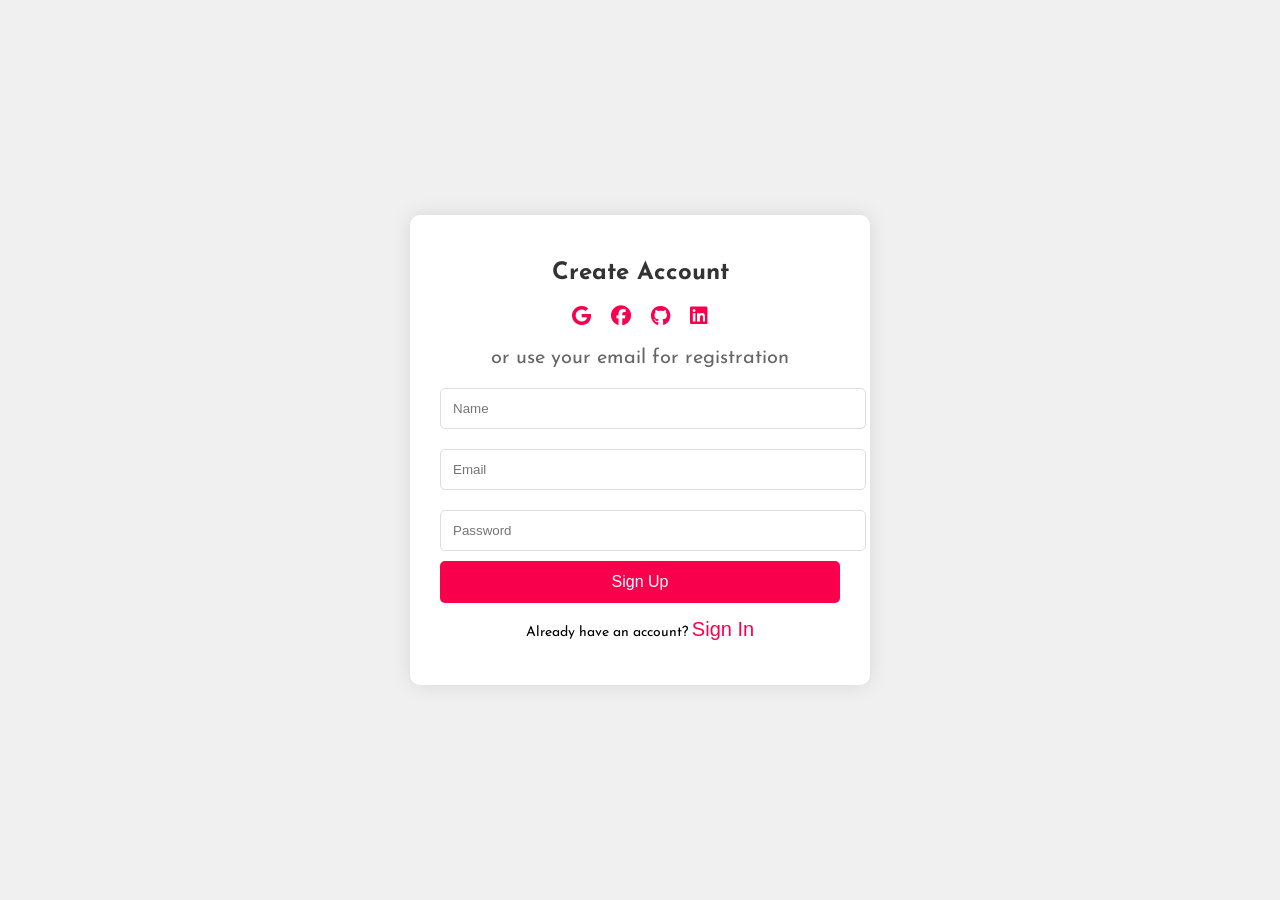
==== login.html @ d12c1356 "fix" ====
<!DOCTYPE html>
<html lang="en">
<head>
  <meta charset="UTF-8" />
  <meta name="viewport" content="width=device-width, initial-scale=1.0" />
  <title>Login & Sign Up | Portfolio</title>

  <!-- External CSS -->
  <link rel="stylesheet" href="login.css" />

  <!-- Font Awesome Icons -->
  <link rel="stylesheet" href="https://cdnjs.cloudflare.com/ajax/libs/font-awesome/6.6.0/css/all.min.css" />

  <!-- Google Fonts -->
  <link href="https://fonts.googleapis.com/css2?family=Josefin+Sans:wght@100;700&display=swap" rel="stylesheet" />
</head>

<body>
  <main>
    <div class="lp-container">
      <!-- Sign Up Form -->
      <div class="lp-form lp-signup active">
        <form action="#" method="post">
          <h1>Create Account</h1>
          <div class="lp-social-icons">
            <a href="#" class="lp-icons"><i class="fab fa-google"></i></a>
            <a href="#" class="lp-icons"><i class="fab fa-facebook"></i></a>
            <a href="#" class="lp-icons"><i class="fab fa-github"></i></a>
            <a href="#" class="lp-icons"><i class="fab fa-linkedin"></i></a>
          </div>
          <span>or use your email for registration</span>
          <input type="text" placeholder="Name" required />
          <input type="email" placeholder="Email" required />
          <input type="password" placeholder="Password" required />
          <button type="submit">Sign Up</button>
          <p>Already have an account? <a href="#" id="signInBtn">Sign In</a></p>
        </form>
      </div>

      <!-- Sign In Form -->
      <div class="lp-form lp-signin">
        <form action="#" method="post">
          <h1>Sign In</h1>
          <div class="lp-social-icons">
            <a href="#" class="lp-icons"><i class="fab fa-google"></i></a>
            <a href="#" class="lp-icons"><i class="fab fa-facebook"></i></a>
            <a href="#" class="lp-icons"><i class="fab fa-github"></i></a>
            <a href="#" class="lp-icons"><i class="fab fa-linkedin"></i></a>
          </div>
          <span>or use your email account</span>
          <input type="email" placeholder="Email" required />
          <input type="password" placeholder="Password" required />
          <a href="#">Forgot your password?</a>
          <button type="submit">Sign In</button>
          <p>Don't have an account? <a href="#" id="signUpBtn">Sign Up</a></p>
        </form>
      </div>
    </div>
  </main>

  <!-- External JavaScript -->
  <script src="login.js"></script>
</body>
</html>
---- login.css ----
/* ============ Global Styles ============ */
:root {
    --primary-color: #f9004d;
    --secondary-color: #fff;
    --text-color: #333;
    --background-color: #f0f0f0;
    --font-family: 'Josefin Sans', sans-serif;
}


body {
    font-family: var(--font-family);
    display: flex;
    justify-content: center;
    align-items: center;
    height: 100vh;  /* Ensures the full height */
    margin: 0;
    background: var(--background-color);
}

.lp-container {
    display: flex;
    flex-direction: column; /* Ensures vertical alignment */
    align-items: center;
    justify-content: center;
    background: var(--secondary-color);
    box-shadow: 0 0 20px rgba(0, 0, 0, 0.1);
    border-radius: 10px;
    overflow: hidden;
    max-width: 400px;
    width: 100%;
    padding: 30px;
    position: absolute;
    top: 50%;
    left: 50%;
    transform: translate(-50%, -50%); /* Centers perfectly */
}


/* ============ Form Styles ============ */
.lp-form {
    width: 100%;
    display: none;
    text-align: center;
}

.lp-signup.active,
.lp-signin.active {
    display: block;
}

.lp-form h1 {
    margin-bottom: 20px;
    font-size: 24px;
    color: var(--text-color);
}

.lp-social-icons {
    display: flex;
    justify-content: center;
    margin-bottom: 20px;
}
.lp-social-icons p{
    font-size: 18px;
    font-family: Arial, Helvetica, sans-serif;
    font-weight: 500;
}
.lp-icons {
    margin: 0 10px;
    color: var(--text-color);
    font-size: 24px;
    text-decoration: none;
    transition: color 0.3s;
    font-size: 20px;
}

.lp-icons:hover {
    color: var(--primary-color);
}

.lp-form span {
    display: block;
    color: #666;
    margin: 10px 0;
    font-size: 20px;
}

.lp-form input {
    width: 100%;
    padding: 12px;
    margin: 10px 0;
    border: 1px solid #ddd;
    border-radius: 5px;
    
}

.lp-form a {
    color: var(--primary-color);
    text-decoration: none;
    transition: color 0.3s;
    font-family: 'Gill Sans', 'Gill Sans MT', Calibri, 'Trebuchet MS', sans-serif;
    font-size: 20px;
    font-weight: 500;
}

.lp-form a:hover {
    text-decoration: underline;
   
}

.lp-form button {
    width: 100%;
    padding: 12px;
    border: none;
    border-radius: 5px;
    background: var(--primary-color);
    color: var(--secondary-color);
    font-size: 16px;
    cursor: pointer;
    transition: background 0.3s;
}

.lp-form button:hover {
    background: #d8003a;
}

/* ============ Toggle Link ============ */
.lp-form p {
    margin-top: 15px;
    font-size: 14px;
}

/* ============ Responsive Design ============ */
@media screen and (max-width: 480px) {
    .lp-container {
        width: 90%;
    }

    .lp-form h1 {
        font-size: 20px;
    }

    .lp-icons {
        font-size: 20px;
    }

    .lp-form input {
        padding: 10px;
    }
}
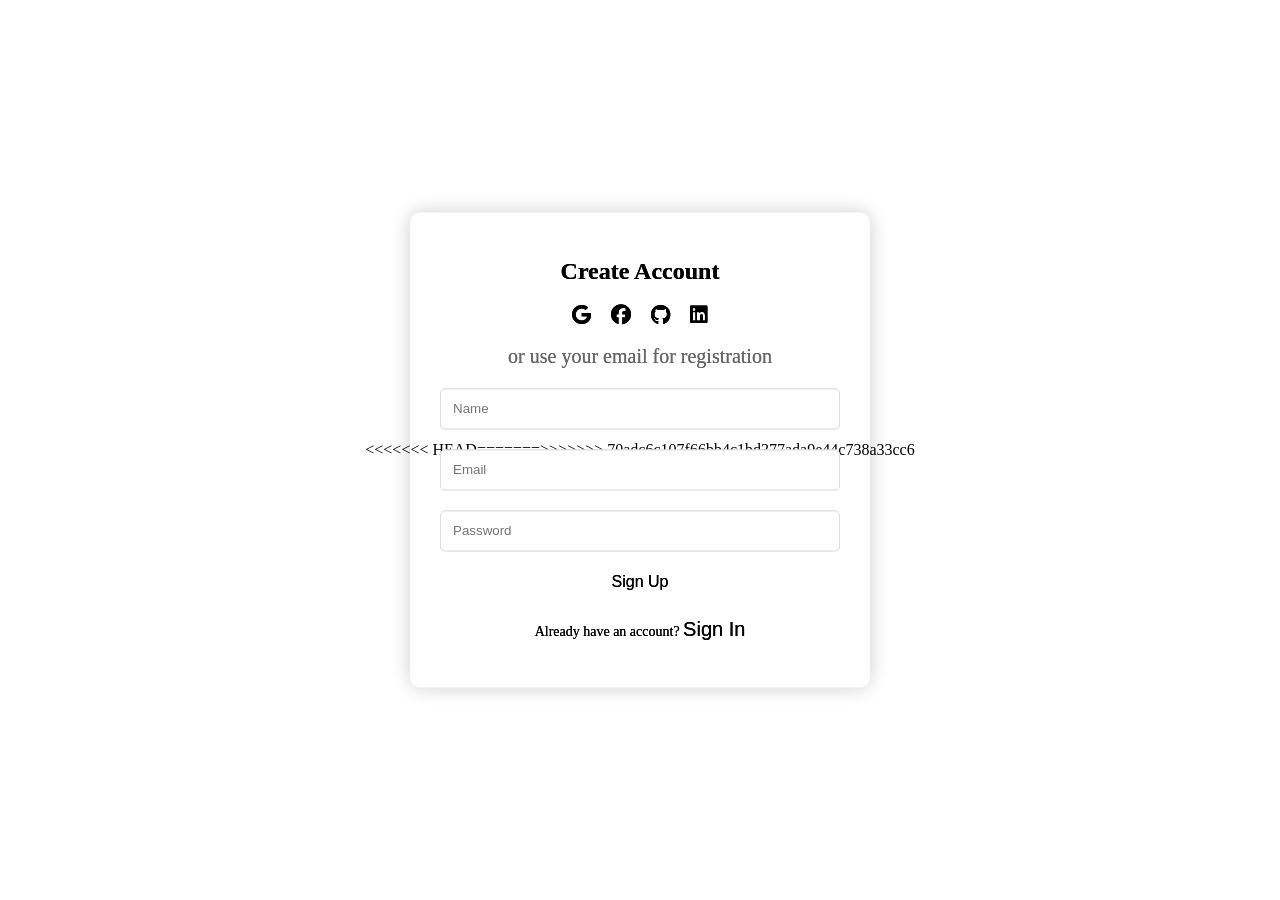
==== commit 68fa72bc: "fix" ====
--- a/login.html
+++ b/login.html
@@ -1,3 +1,4 @@
+<<<<<<< HEAD
 <!DOCTYPE html>
 <html lang="en">
 <head>
@@ -62,3 +63,69 @@
   <script src="login.js"></script>
 </body>
 </html>
+=======
+<!DOCTYPE html>
+<html lang="en">
+<head>
+  <meta charset="UTF-8" />
+  <meta name="viewport" content="width=device-width, initial-scale=1.0" />
+  <title>Login & Sign Up | Portfolio</title>
+
+  <!-- External CSS -->
+  <link rel="stylesheet" href="login.css" />
+
+  <!-- Font Awesome Icons -->
+  <link rel="stylesheet" href="https://cdnjs.cloudflare.com/ajax/libs/font-awesome/6.6.0/css/all.min.css" />
+
+  <!-- Google Fonts -->
+  <link href="https://fonts.googleapis.com/css2?family=Josefin+Sans:wght@100;700&display=swap" rel="stylesheet" />
+</head>
+
+<body>
+  <main>
+    <div class="lp-container">
+      <!-- Sign Up Form -->
+      <div class="lp-form lp-signup active">
+        <form action="#" method="post">
+          <h1>Create Account</h1>
+          <div class="lp-social-icons">
+            <a href="#" class="lp-icons"><i class="fab fa-google"></i></a>
+            <a href="#" class="lp-icons"><i class="fab fa-facebook"></i></a>
+            <a href="#" class="lp-icons"><i class="fab fa-github"></i></a>
+            <a href="#" class="lp-icons"><i class="fab fa-linkedin"></i></a>
+          </div>
+          <span>or use your email for registration</span>
+          <input type="text" placeholder="Name" required />
+          <input type="email" placeholder="Email" required />
+          <input type="password" placeholder="Password" required />
+          <button type="submit">Sign Up</button>
+          <p>Already have an account? <a href="#" id="signInBtn">Sign In</a></p>
+        </form>
+      </div>
+
+      <!-- Sign In Form -->
+      <div class="lp-form lp-signin">
+        <form action="#" method="post">
+          <h1>Sign In</h1>
+          <div class="lp-social-icons">
+            <a href="#" class="lp-icons"><i class="fab fa-google"></i></a>
+            <a href="#" class="lp-icons"><i class="fab fa-facebook"></i></a>
+            <a href="#" class="lp-icons"><i class="fab fa-github"></i></a>
+            <a href="#" class="lp-icons"><i class="fab fa-linkedin"></i></a>
+          </div>
+          <span>or use your email account</span>
+          <input type="email" placeholder="Email" required />
+          <input type="password" placeholder="Password" required />
+          <a href="#">Forgot your password?</a>
+          <button type="submit">Sign In</button>
+          <p>Don't have an account? <a href="#" id="signUpBtn">Sign Up</a></p>
+        </form>
+      </div>
+    </div>
+  </main>
+
+  <!-- External JavaScript -->
+  <script src="login.js"></script>
+</body>
+</html>
+>>>>>>> 70adc6c107f66bb4c1bd377ada9e44c738a33cc6
--- a/login.css
+++ b/login.css
@@ -1,3 +1,4 @@
+<<<<<<< HEAD
 /* ============ Global Styles ============ */
 :root {
     --primary-color: #f9004d;
@@ -148,3 +149,155 @@
         padding: 10px;
     }
 }
+=======
+/* ============ Global Styles ============ */
+:root {
+    --primary-color: #f9004d;
+    --secondary-color: #fff;
+    --text-color: #333;
+    --background-color: #f0f0f0;
+    --font-family: 'Josefin Sans', sans-serif;
+}
+
+
+body {
+    font-family: var(--font-family);
+    display: flex;
+    justify-content: center;
+    align-items: center;
+    height: 100vh;  /* Ensures the full height */
+    margin: 0;
+    background: var(--background-color);
+}
+
+.lp-container {
+    display: flex;
+    flex-direction: column; /* Ensures vertical alignment */
+    align-items: center;
+    justify-content: center;
+    background: var(--secondary-color);
+    box-shadow: 0 0 20px rgba(0, 0, 0, 0.1);
+    border-radius: 10px;
+    overflow: hidden;
+    max-width: 400px;
+    width: 100%;
+    padding: 30px;
+    position: absolute;
+    top: 50%;
+    left: 50%;
+    transform: translate(-50%, -50%); /* Centers perfectly */
+}
+
+
+/* ============ Form Styles ============ */
+.lp-form {
+    width: 100%;
+    display: none;
+    text-align: center;
+}
+
+.lp-signup.active,
+.lp-signin.active {
+    display: block;
+}
+
+.lp-form h1 {
+    margin-bottom: 20px;
+    font-size: 24px;
+    color: var(--text-color);
+}
+
+.lp-social-icons {
+    display: flex;
+    justify-content: center;
+    margin-bottom: 20px;
+}
+.lp-social-icons p{
+    font-size: 18px;
+    font-family: Arial, Helvetica, sans-serif;
+    font-weight: 500;
+}
+.lp-icons {
+    margin: 0 10px;
+    color: var(--text-color);
+    font-size: 24px;
+    text-decoration: none;
+    transition: color 0.3s;
+    font-size: 20px;
+}
+
+.lp-icons:hover {
+    color: var(--primary-color);
+}
+
+.lp-form span {
+    display: block;
+    color: #666;
+    margin: 10px 0;
+    font-size: 20px;
+}
+
+.lp-form input {
+    width: 100%;
+    padding: 12px;
+    margin: 10px 0;
+    border: 1px solid #ddd;
+    border-radius: 5px;
+    
+}
+
+.lp-form a {
+    color: var(--primary-color);
+    text-decoration: none;
+    transition: color 0.3s;
+    font-family: 'Gill Sans', 'Gill Sans MT', Calibri, 'Trebuchet MS', sans-serif;
+    font-size: 20px;
+    font-weight: 500;
+}
+
+.lp-form a:hover {
+    text-decoration: underline;
+   
+}
+
+.lp-form button {
+    width: 100%;
+    padding: 12px;
+    border: none;
+    border-radius: 5px;
+    background: var(--primary-color);
+    color: var(--secondary-color);
+    font-size: 16px;
+    cursor: pointer;
+    transition: background 0.3s;
+}
+
+.lp-form button:hover {
+    background: #d8003a;
+}
+
+/* ============ Toggle Link ============ */
+.lp-form p {
+    margin-top: 15px;
+    font-size: 14px;
+}
+
+/* ============ Responsive Design ============ */
+@media screen and (max-width: 480px) {
+    .lp-container {
+        width: 90%;
+    }
+
+    .lp-form h1 {
+        font-size: 20px;
+    }
+
+    .lp-icons {
+        font-size: 20px;
+    }
+
+    .lp-form input {
+        padding: 10px;
+    }
+}
+>>>>>>> 70adc6c107f66bb4c1bd377ada9e44c738a33cc6
--- a/login.css
+++ b/login.css
@@ -1,3 +1,4 @@
+<<<<<<< HEAD
 /* ============ Global Styles ============ */
 :root {
     --primary-color: #f9004d;
@@ -148,3 +149,155 @@
         padding: 10px;
     }
 }
+=======
+/* ============ Global Styles ============ */
+:root {
+    --primary-color: #f9004d;
+    --secondary-color: #fff;
+    --text-color: #333;
+    --background-color: #f0f0f0;
+    --font-family: 'Josefin Sans', sans-serif;
+}
+
+
+body {
+    font-family: var(--font-family);
+    display: flex;
+    justify-content: center;
+    align-items: center;
+    height: 100vh;  /* Ensures the full height */
+    margin: 0;
+    background: var(--background-color);
+}
+
+.lp-container {
+    display: flex;
+    flex-direction: column; /* Ensures vertical alignment */
+    align-items: center;
+    justify-content: center;
+    background: var(--secondary-color);
+    box-shadow: 0 0 20px rgba(0, 0, 0, 0.1);
+    border-radius: 10px;
+    overflow: hidden;
+    max-width: 400px;
+    width: 100%;
+    padding: 30px;
+    position: absolute;
+    top: 50%;
+    left: 50%;
+    transform: translate(-50%, -50%); /* Centers perfectly */
+}
+
+
+/* ============ Form Styles ============ */
+.lp-form {
+    width: 100%;
+    display: none;
+    text-align: center;
+}
+
+.lp-signup.active,
+.lp-signin.active {
+    display: block;
+}
+
+.lp-form h1 {
+    margin-bottom: 20px;
+    font-size: 24px;
+    color: var(--text-color);
+}
+
+.lp-social-icons {
+    display: flex;
+    justify-content: center;
+    margin-bottom: 20px;
+}
+.lp-social-icons p{
+    font-size: 18px;
+    font-family: Arial, Helvetica, sans-serif;
+    font-weight: 500;
+}
+.lp-icons {
+    margin: 0 10px;
+    color: var(--text-color);
+    font-size: 24px;
+    text-decoration: none;
+    transition: color 0.3s;
+    font-size: 20px;
+}
+
+.lp-icons:hover {
+    color: var(--primary-color);
+}
+
+.lp-form span {
+    display: block;
+    color: #666;
+    margin: 10px 0;
+    font-size: 20px;
+}
+
+.lp-form input {
+    width: 100%;
+    padding: 12px;
+    margin: 10px 0;
+    border: 1px solid #ddd;
+    border-radius: 5px;
+    
+}
+
+.lp-form a {
+    color: var(--primary-color);
+    text-decoration: none;
+    transition: color 0.3s;
+    font-family: 'Gill Sans', 'Gill Sans MT', Calibri, 'Trebuchet MS', sans-serif;
+    font-size: 20px;
+    font-weight: 500;
+}
+
+.lp-form a:hover {
+    text-decoration: underline;
+   
+}
+
+.lp-form button {
+    width: 100%;
+    padding: 12px;
+    border: none;
+    border-radius: 5px;
+    background: var(--primary-color);
+    color: var(--secondary-color);
+    font-size: 16px;
+    cursor: pointer;
+    transition: background 0.3s;
+}
+
+.lp-form button:hover {
+    background: #d8003a;
+}
+
+/* ============ Toggle Link ============ */
+.lp-form p {
+    margin-top: 15px;
+    font-size: 14px;
+}
+
+/* ============ Responsive Design ============ */
+@media screen and (max-width: 480px) {
+    .lp-container {
+        width: 90%;
+    }
+
+    .lp-form h1 {
+        font-size: 20px;
+    }
+
+    .lp-icons {
+        font-size: 20px;
+    }
+
+    .lp-form input {
+        padding: 10px;
+    }
+}
+>>>>>>> 70adc6c107f66bb4c1bd377ada9e44c738a33cc6
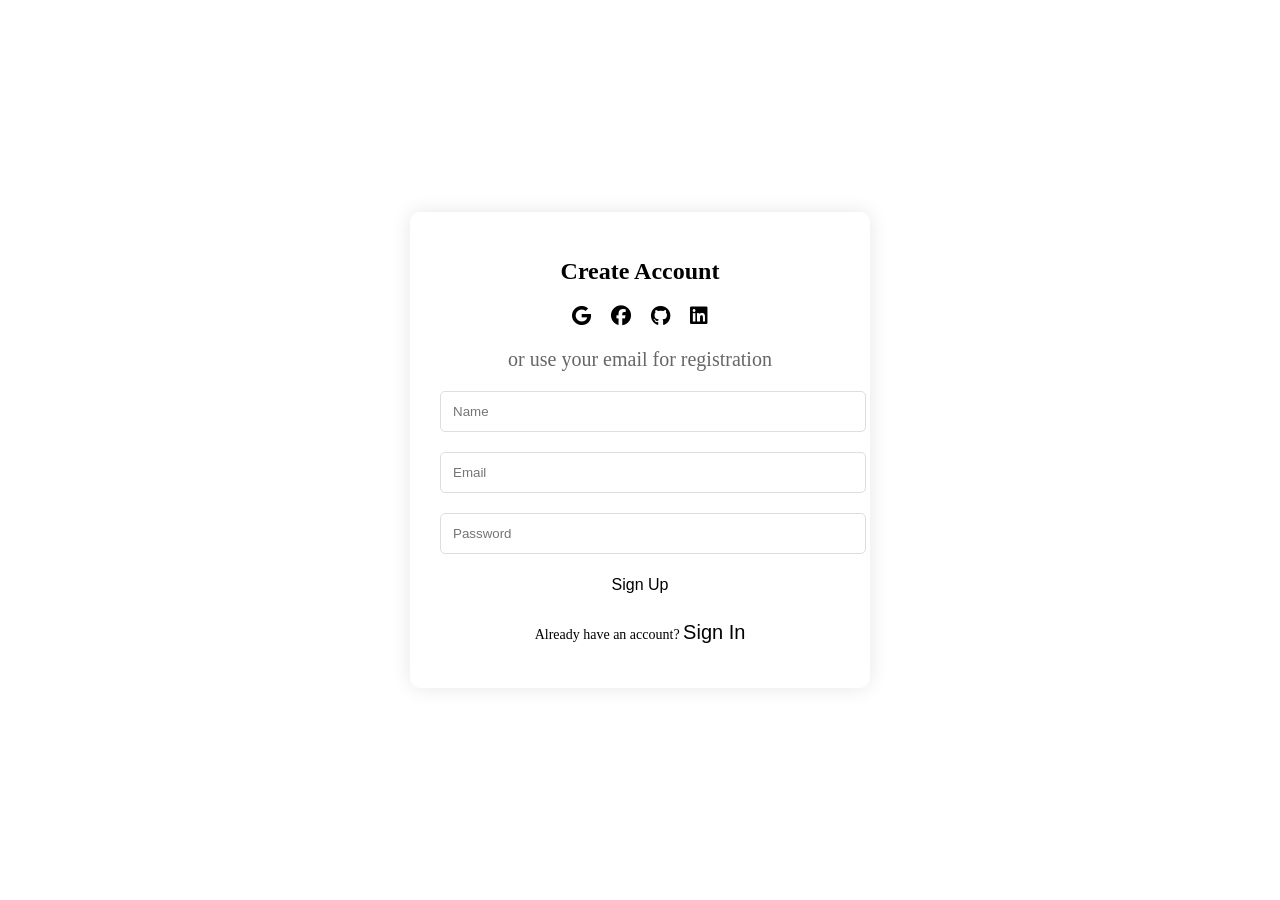
==== commit e365f941: "improving portfolio" ====
--- a/login.html
+++ b/login.html
@@ -1,4 +1,3 @@
-<<<<<<< HEAD
 <!DOCTYPE html>
 <html lang="en">
 <head>
@@ -63,69 +62,3 @@
   <script src="login.js"></script>
 </body>
 </html>
-=======
-<!DOCTYPE html>
-<html lang="en">
-<head>
-  <meta charset="UTF-8" />
-  <meta name="viewport" content="width=device-width, initial-scale=1.0" />
-  <title>Login & Sign Up | Portfolio</title>
-
-  <!-- External CSS -->
-  <link rel="stylesheet" href="login.css" />
-
-  <!-- Font Awesome Icons -->
-  <link rel="stylesheet" href="https://cdnjs.cloudflare.com/ajax/libs/font-awesome/6.6.0/css/all.min.css" />
-
-  <!-- Google Fonts -->
-  <link href="https://fonts.googleapis.com/css2?family=Josefin+Sans:wght@100;700&display=swap" rel="stylesheet" />
-</head>
-
-<body>
-  <main>
-    <div class="lp-container">
-      <!-- Sign Up Form -->
-      <div class="lp-form lp-signup active">
-        <form action="#" method="post">
-          <h1>Create Account</h1>
-          <div class="lp-social-icons">
-            <a href="#" class="lp-icons"><i class="fab fa-google"></i></a>
-            <a href="#" class="lp-icons"><i class="fab fa-facebook"></i></a>
-            <a href="#" class="lp-icons"><i class="fab fa-github"></i></a>
-            <a href="#" class="lp-icons"><i class="fab fa-linkedin"></i></a>
-          </div>
-          <span>or use your email for registration</span>
-          <input type="text" placeholder="Name" required />
-          <input type="email" placeholder="Email" required />
-          <input type="password" placeholder="Password" required />
-          <button type="submit">Sign Up</button>
-          <p>Already have an account? <a href="#" id="signInBtn">Sign In</a></p>
-        </form>
-      </div>
-
-      <!-- Sign In Form -->
-      <div class="lp-form lp-signin">
-        <form action="#" method="post">
-          <h1>Sign In</h1>
-          <div class="lp-social-icons">
-            <a href="#" class="lp-icons"><i class="fab fa-google"></i></a>
-            <a href="#" class="lp-icons"><i class="fab fa-facebook"></i></a>
-            <a href="#" class="lp-icons"><i class="fab fa-github"></i></a>
-            <a href="#" class="lp-icons"><i class="fab fa-linkedin"></i></a>
-          </div>
-          <span>or use your email account</span>
-          <input type="email" placeholder="Email" required />
-          <input type="password" placeholder="Password" required />
-          <a href="#">Forgot your password?</a>
-          <button type="submit">Sign In</button>
-          <p>Don't have an account? <a href="#" id="signUpBtn">Sign Up</a></p>
-        </form>
-      </div>
-    </div>
-  </main>
-
-  <!-- External JavaScript -->
-  <script src="login.js"></script>
-</body>
-</html>
->>>>>>> 70adc6c107f66bb4c1bd377ada9e44c738a33cc6
